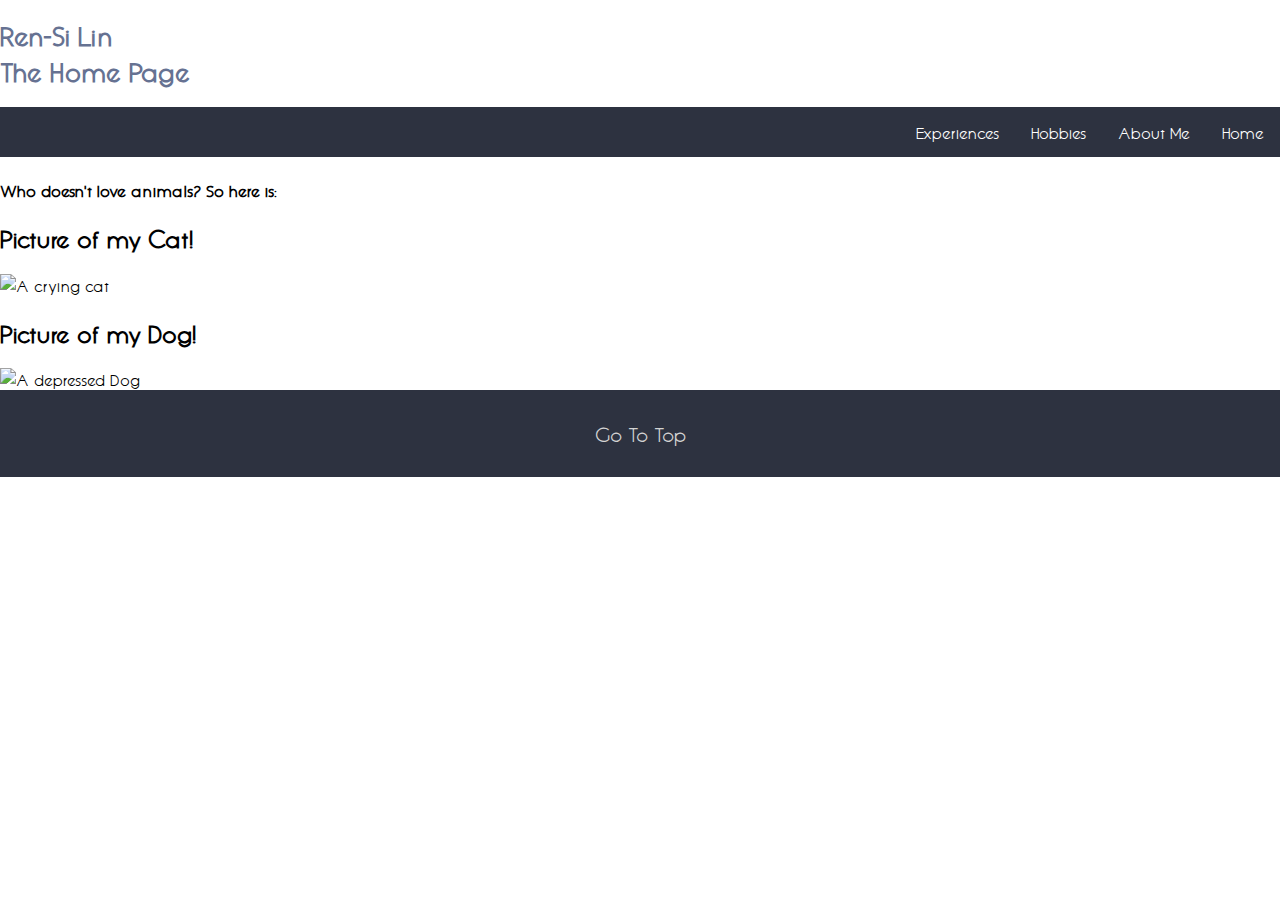
==== index.html @ fd290642 "new repo for HW3" ====
<!DOCTYPE html>
<html lang="en">

<head>
    <meta charset="UTF-8">
    <meta http-equiv="X-UA-Compatible" content="IE=edge">
    <meta name="viewport" content="width=device-width, initial-scale=1.0">

    <title>Jeff Lin CSE134 Home Page</title>
    <style>
        #sadCat {
            width: 500px;
        }

        #sadDog {
            width: 500px;
        }
    </style>
    <link rel="stylesheet" href="./common.css">
</head>


<body>
    <header>
        <h1>Ren-Si Lin <br> The Home Page</h1>
    </header>

    <nav>
        <ul>
            <li><a href="./index.html">Home</a></li>
            <li><a href="./bio.html">About Me</a></li>
            <li><a href="./hobby.html">Hobbies</a></li>
            <li><a href="./experience.html">Experiences</a></li>
        </ul>
    </nav>

    <br>
    <main>
        <strong>Who doesn't love animals? So here is:</strong>
        <h2 id="cat">Picture of my Cat!</h2>
        <picture>
            <source media="(min-width:600px)" srcset="./pictures/Cat.jpg">

            <img src="./pictures/cat-catcry.gif" id="sadCat" alt="A crying cat">
        </picture>

        <h2 id="dog">Picture of my Dog!</h2>
        <picture>
            <source media="(min-width:600px)" srcset="./pictures/Doggo.jpg">

            <img src="./pictures/sadDog.jpg" id="sadDog" alt="A depressed Dog">
        </picture>

    </main>

    <footer class="site-footer">
        <a href="#" id="backTop">Go To Top</a>
    </footer>
</body>

</html>
---- common.css ----
@font-face {
    font-family: generalFont;
    src: url(./font/QueensidesMedium-x30zV.ttf);
}

* {
    font-family: generalFont;
}

header {
    color: #667292;
    font-size: small;
}

body {
    max-height: 100vh;
    margin: 0 auto;
}


ul {
    list-style-type: none;
    padding: 0;
    margin: 0;
    background-color: #2d3240;
    overflow: hidden;
}

li {
    float: right;
}

li a {
    display: block;
    padding: 14px 16px;
    color: white;
    text-align: center;
    text-decoration: none;
}

li a:hover:not(.active) {
    background-color: #111;
}


footer {
    display: flex;
    flex-direction: column;
    background-color: #2d3240;
    padding: 30px 0 30px;
}

#backTop {
    color: lightgray;
    font-size: 20px;
    text-align: center;
    text-decoration: none;
}

#backTop:hover {
    color: white;
}
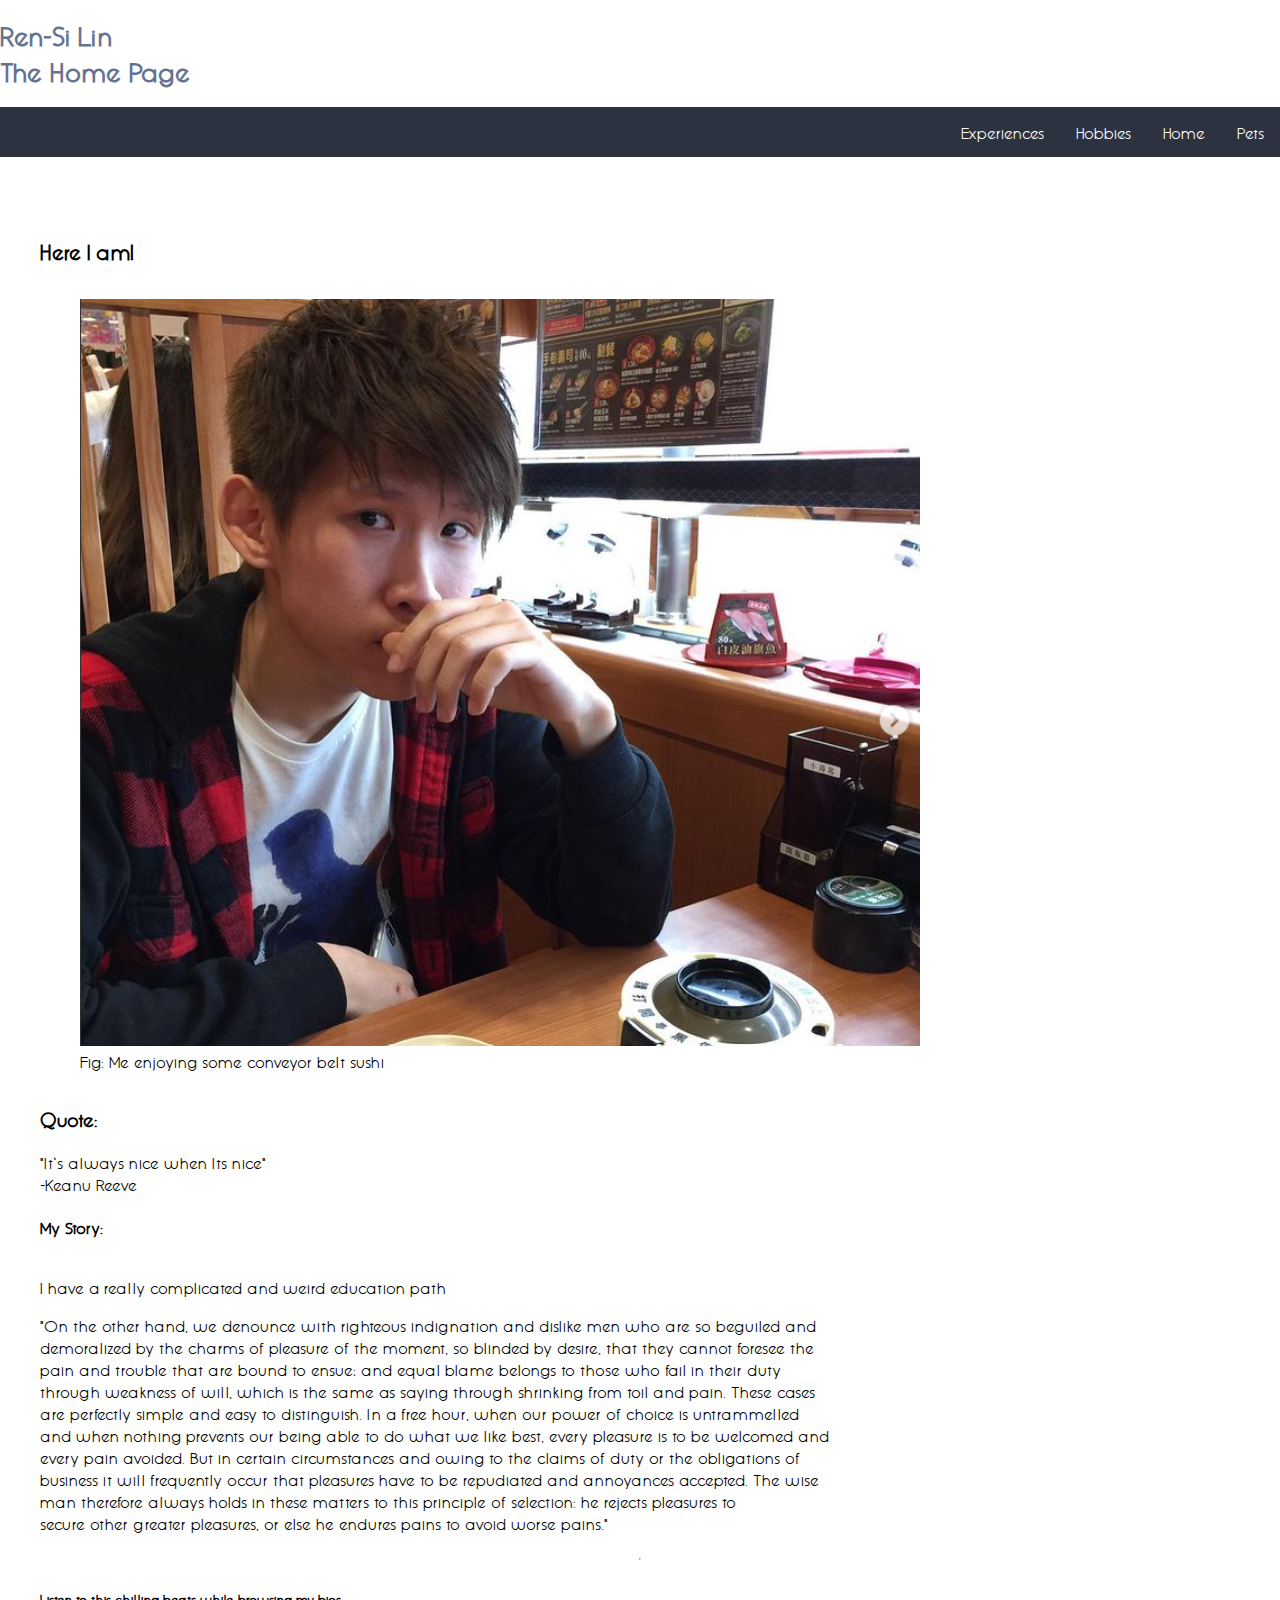
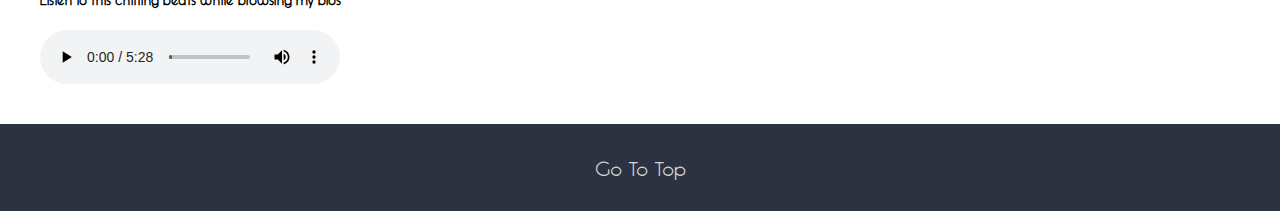
==== commit 92b26c33: "pages overhaul, finished the pet page" ====
--- a/index.html
+++ b/index.html
@@ -5,20 +5,10 @@
     <meta charset="UTF-8">
     <meta http-equiv="X-UA-Compatible" content="IE=edge">
     <meta name="viewport" content="width=device-width, initial-scale=1.0">
-
-    <title>Jeff Lin CSE134 Home Page</title>
-    <style>
-        #sadCat {
-            width: 500px;
-        }
-
-        #sadDog {
-            width: 500px;
-        }
-    </style>
-    <link rel="stylesheet" href="./common.css">
+    <title>Jeff Lin The Home page</title>
+    <link rel="stylesheet" href="./index.css">
+    <link rel="stylesheet" href="./style.css">
 </head>
-
 
 <body>
     <header>
@@ -27,35 +17,53 @@
 
     <nav>
         <ul>
+            <li><a href="./pets.html">Pets</a></li>
             <li><a href="./index.html">Home</a></li>
-            <li><a href="./bio.html">About Me</a></li>
             <li><a href="./hobby.html">Hobbies</a></li>
             <li><a href="./experience.html">Experiences</a></li>
         </ul>
     </nav>
 
-    <br>
     <main>
-        <strong>Who doesn't love animals? So here is:</strong>
-        <h2 id="cat">Picture of my Cat!</h2>
-        <picture>
-            <source media="(min-width:600px)" srcset="./pictures/Cat.jpg">
+        <br>
 
-            <img src="./pictures/cat-catcry.gif" id="sadCat" alt="A crying cat">
-        </picture>
+        <h2>Here I am!</h2>
+        <figure>
+            <img src="./pictures/selfie.png" alt="2019 Jeff Lin">
+            <figcaption>Fig: Me enjoying some conveyor belt sushi</figcaption>
+        </figure>
 
-        <h2 id="dog">Picture of my Dog!</h2>
-        <picture>
-            <source media="(min-width:600px)" srcset="./pictures/Doggo.jpg">
+        <h3> Quote:</h3>
+        <code>"It`s always nice when Its nice"<br>-Keanu Reeve</code>
 
-            <img src="./pictures/sadDog.jpg" id="sadDog" alt="A depressed Dog">
-        </picture>
-
+        <h4> My Story:</h4>
+        <section>
+            <p>I have a really complicated and weird education path</p>
+            <aside>
+                <pre>"On the other hand, we denounce with righteous indignation and dislike men who are so beguiled and
+demoralized by the charms of pleasure of the moment, so blinded by desire, that they cannot foresee the
+pain and trouble that are bound to ensue; and equal blame belongs to those who fail in their duty
+through weakness of will, which is the same as saying through shrinking from toil and pain. These cases
+are perfectly simple and easy to distinguish. In a free hour, when our power of choice is untrammelled
+and when nothing prevents our being able to do what we like best, every pleasure is to be welcomed and
+every pain avoided. But in certain circumstances and owing to the claims of duty or the obligations of
+business it will frequently occur that pleasures have to be repudiated and annoyances accepted. The wise
+man therefore always holds in these matters to this principle of selection: he rejects pleasures to
+secure other greater pleasures, or else he endures pains to avoid worse pains."</pre>
+            </aside>
+        </section>
+        <hr>
+        <h5>Listen to this chilling beats while browsing my bios</h5>
+        <audio controls>
+            <source src="./audios/Minecraft Music - Menu 1.mp3" type="audio/mpeg">
+        </audio>
     </main>
 
-    <footer class="site-footer">
+    <footer class="row">
         <a href="#" id="backTop">Go To Top</a>
     </footer>
+
 </body>
 
+
 </html>--- a/style.css
+++ b/style.css
@@ -0,0 +1,71 @@
+@font-face {
+    font-family: generalFont;
+    src: url(./font/QueensidesMedium-x30zV.ttf);
+}
+
+* {
+    font-family: generalFont;
+}
+
+header {
+    color: #667292;
+    font-size: small;
+}
+
+body {
+    max-height: 100vh;
+    width: 100%;
+    margin: 0 auto;
+}
+
+main {
+    display: grid;
+    padding: 40px;
+}
+
+ul {
+    list-style-type: none;
+    padding: 0;
+    margin: 0;
+    background-color: #2d3240;
+    overflow: hidden;
+}
+
+li {
+    float: right;
+}
+
+li a {
+    display: block;
+    padding: 14px 16px;
+    color: white;
+    text-align: center;
+    text-decoration: none;
+}
+
+li a:hover:not(.active) {
+    background-color: #111;
+}
+
+
+footer {
+    display: flex;
+    flex-direction: column;
+    background-color: #2d3240;
+    padding: 30px 0 30px;
+}
+
+#backTop {
+    color: lightgray;
+    font-size: 20px;
+    text-align: center;
+    text-decoration: none;
+}
+
+#backTop:hover {
+    color: white;
+}
+
+h2 {
+    font-size: 21px;
+}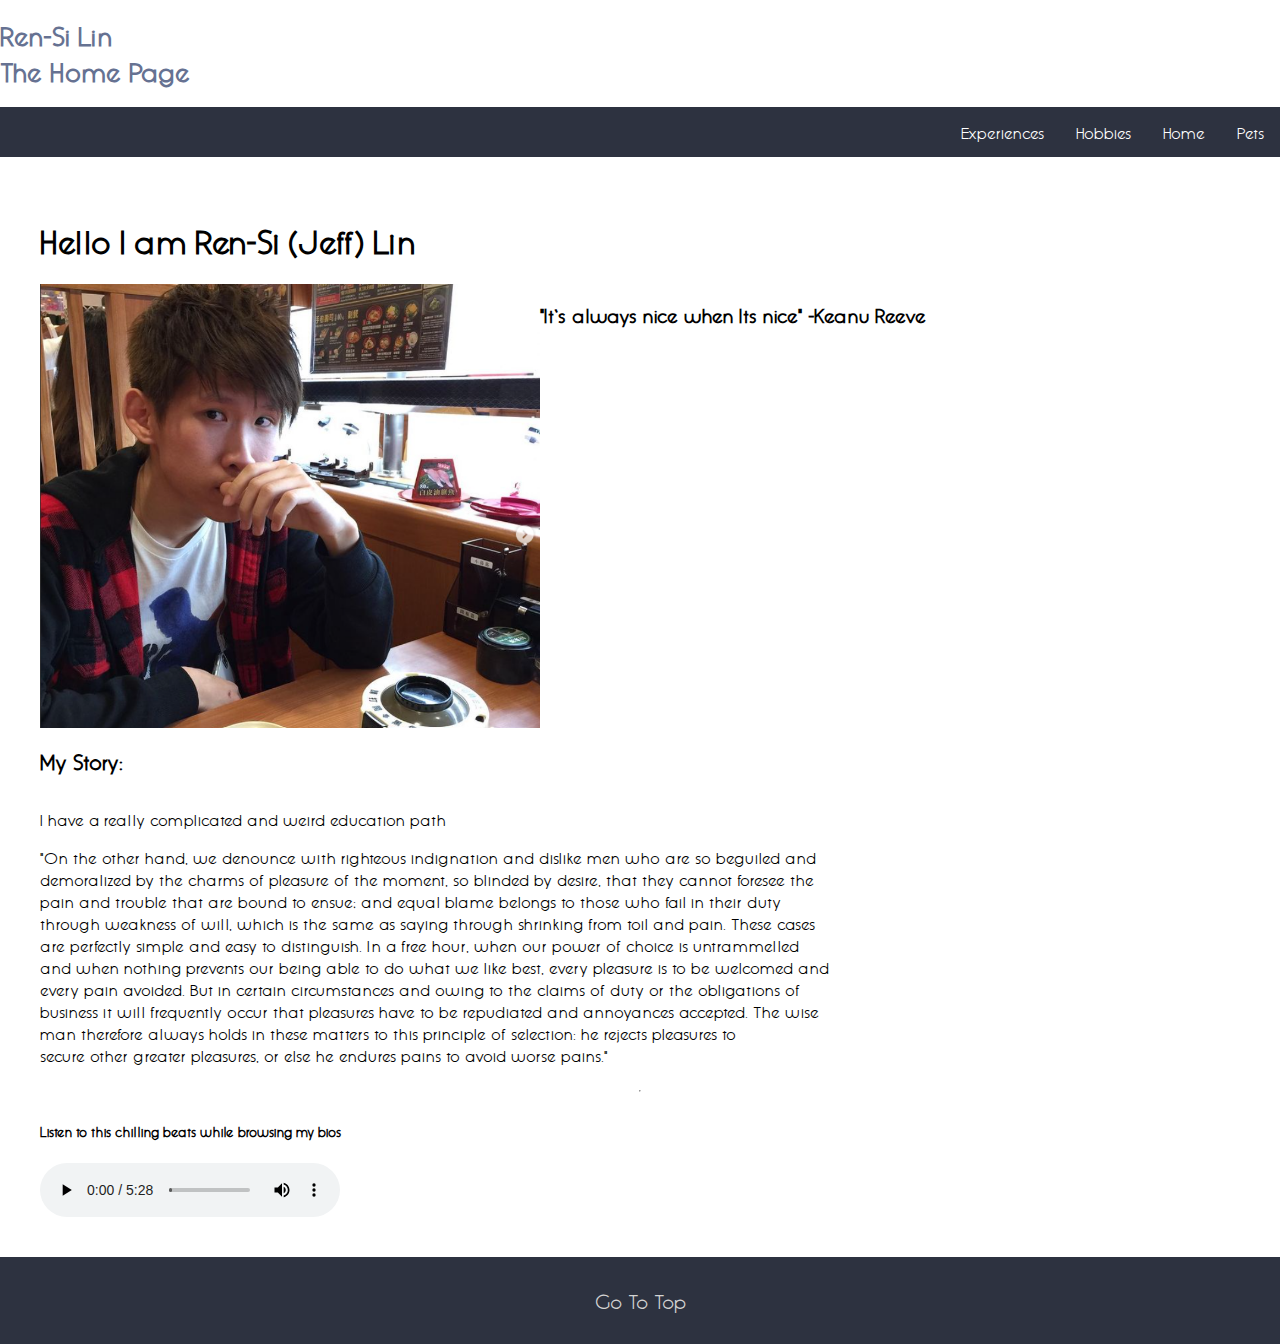
==== commit 7256b8a3: "hobby.css added, ver.1.0 done" ====
--- a/index.html
+++ b/index.html
@@ -25,18 +25,14 @@
     </nav>
 
     <main>
-        <br>
+        <h1 id="selfIntro">Hello I am Ren-Si (Jeff) Lin</h1>
+        <section class="card">
+            <img src="./pictures/selfie.png" alt="2019 Jeff Lin">
 
-        <h2>Here I am!</h2>
-        <figure>
-            <img src="./pictures/selfie.png" alt="2019 Jeff Lin">
-            <figcaption>Fig: Me enjoying some conveyor belt sushi</figcaption>
-        </figure>
+            <h3> "It`s always nice when Its nice" -Keanu Reeve</h3>
+        </section>
 
-        <h3> Quote:</h3>
-        <code>"It`s always nice when Its nice"<br>-Keanu Reeve</code>
-
-        <h4> My Story:</h4>
+        <h2> My Story:</h2>
         <section>
             <p>I have a really complicated and weird education path</p>
             <aside>
--- a/index.css
+++ b/index.css
@@ -0,0 +1,9 @@
+img {
+    max-width: 500px;
+    max-height: 500px;
+}
+
+.card {
+    display: flex;
+    flex-direction: row;
+}
--- a/style.css
+++ b/style.css
@@ -52,7 +52,7 @@
     display: flex;
     flex-direction: column;
     background-color: #2d3240;
-    padding: 30px 0 30px;
+    padding: 30px 30px 30px;
 }
 
 #backTop {
@@ -68,4 +68,5 @@
 
 h2 {
     font-size: 21px;
+    font-weight: bold;
 }